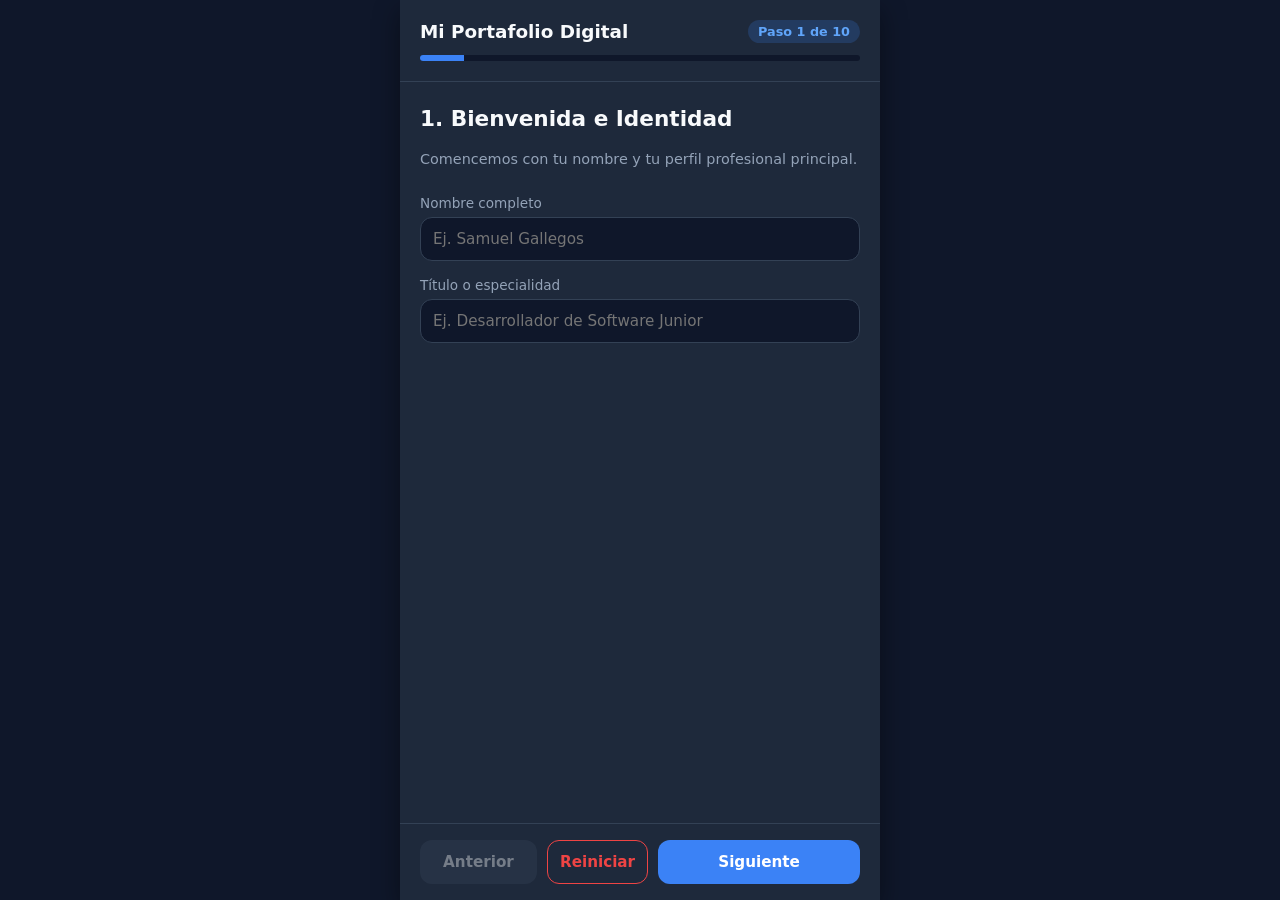
==== html/registro.html @ bf8e8d7f "Add files via upload" ====
<!DOCTYPE html>
<html lang="es">
<head>
  <meta charset="UTF-8">
  <meta name="viewport" content="width=device-width, initial-scale=1.0">
  <title>Mi Portafolio Digital</title>
  <link rel="stylesheet" href="../Css/diseño.css">
</head>
<body>
  <div class="app-container">
    <header class="app-header">
      <div class="header-top">
        <h1>Mi Portafolio Digital</h1>
        <span id="step-indicator" class="step-badge">Paso 1 de 10</span>
      </div>
      <div class="progress-bar">
        <div id="progress-fill" class="progress-fill"></div>
      </div>
    </header>

    <main id="wizard-content" class="wizard-content">
      <!-- Renderizado dinámico por DOMUI -->
    </main>

    <footer class="app-footer">
      <button id="btn-prev" class="btn btn-secondary" type="button">Anterior</button>
      <button id="btn-reset" class="btn btn-danger" type="button" title="Borrar todo">Reiniciar</button>
      <button id="btn-next" class="btn btn-primary" type="button">Siguiente</button>
    </footer>
  </div>

  <script src="../js/registro.js"></script>
</body>
</html>
---- Css/diseño.css ----
:root {
  --bg-dark: #0f172a;
  --card-bg: #1e293b;
  --input-bg: #0f172a;
  --text-main: #f8fafc;
  --text-muted: #94a3b8;
  --primary: #3b82f6;
  --primary-hover: #2563eb;
  --danger: #ef4444;
  --border: #334155;
  --radius: 12px;
}

* {
  box-sizing: border-box;
  margin: 0;
  padding: 0;
  font-family: 'Segoe UI', system-ui, -apple-system, sans-serif;
}

body {
  background-color: var(--bg-dark);
  color: var(--text-main);
  display: flex;
  justify-content: center;
  min-height: 100vh;
}

.app-container {
  width: 100%;
  max-width: 480px;
  background-color: var(--card-bg);
  display: flex;
  flex-direction: column;
  min-height: 100vh;
  box-shadow: 0 10px 25px rgba(0, 0, 0, 0.4);
}

.app-header {
  padding: 20px;
  border-bottom: 1px solid var(--border);
  position: sticky;
  top: 0;
  background-color: var(--card-bg);
  z-index: 10;
}

.header-top {
  display: flex;
  justify-content: space-between;
  align-items: center;
  margin-bottom: 12px;
}

.header-top h1 {
  font-size: 1.15rem;
  font-weight: 700;
}

.step-badge {
  background: rgba(59, 130, 246, 0.2);
  color: #60a5fa;
  padding: 4px 10px;
  border-radius: 20px;
  font-size: 0.8rem;
  font-weight: 600;
}

.progress-bar {
  width: 100%;
  height: 6px;
  background-color: var(--input-bg);
  border-radius: 10px;
  overflow: hidden;
}

.progress-fill {
  height: 100%;
  background-color: var(--primary);
  width: 10%;
  transition: width 0.3s ease;
}

.wizard-content {
  flex: 1;
  padding: 24px 20px;
  display: flex;
  flex-direction: column;
  gap: 16px;
}

.step-title {
  font-size: 1.35rem;
  margin-bottom: 4px;
}

.step-desc {
  color: var(--text-muted);
  font-size: 0.9rem;
  margin-bottom: 12px;
}

.form-group {
  display: flex;
  flex-direction: column;
  gap: 6px;
}

label {
  font-size: 0.85rem;
  color: var(--text-muted);
  font-weight: 500;
}

input, textarea, select {
  background-color: var(--input-bg);
  border: 1px solid var(--border);
  color: var(--text-main);
  padding: 12px;
  border-radius: var(--radius);
  font-size: 0.95rem;
  outline: none;
  transition: border-color 0.2s;
}

input:focus, textarea:focus, select:focus {
  border-color: var(--primary);
}

textarea {
  resize: vertical;
  min-height: 90px;
}

.app-footer {
  padding: 16px 20px;
  border-top: 1px solid var(--border);
  display: flex;
  justify-content: space-between;
  gap: 10px;
  background-color: var(--card-bg);
}

.btn {
  padding: 12px 16px;
  border: none;
  border-radius: var(--radius);
  font-weight: 600;
  font-size: 0.95rem;
  cursor: pointer;
  transition: opacity 0.2s, background-color 0.2s;
}

.btn:disabled {
  opacity: 0.4;
  cursor: not-allowed;
}

.btn-primary {
  background-color: var(--primary);
  color: white;
  flex: 2;
}

.btn-primary:hover:not(:disabled) {
  background-color: var(--primary-hover);
}

.btn-secondary {
  background-color: var(--border);
  color: var(--text-main);
  flex: 1;
}

.btn-danger {
  background-color: transparent;
  border: 1px solid var(--danger);
  color: var(--danger);
  padding: 12px;
}

/* Estilos para subir imágenes */
input[type="file"] {
  padding: 10px;
  cursor: pointer;
}

input[type="file"]::file-selector-button {
  background-color: var(--primary);
  color: white;
  border: none;
  padding: 8px 12px;
  border-radius: 8px;
  margin-right: 12px;
  font-weight: 600;
  cursor: pointer;
  transition: background-color 0.2s;
}

input[type="file"]::file-selector-button:hover {
  background-color: var(--primary-hover);
}

.image-preview-grid {
  display: grid;
  grid-template-columns: repeat(2, 1fr);
  gap: 10px;
  margin-top: 8px;
}

.image-card {
  position: relative;
  border-radius: 8px;
  overflow: hidden;
  border: 1px solid var(--border);
  background: var(--input-bg);
}

.image-card img {
  width: 100%;
  height: 110px;
  object-fit: cover;
  display: block;
}

.btn-remove-img {
  position: absolute;
  top: 6px;
  right: 6px;
  background: rgba(239, 68, 68, 0.9);
  color: white;
  border: none;
  border-radius: 50%;
  width: 24px;
  height: 24px;
  font-weight: bold;
  cursor: pointer;
  display: flex;
  align-items: center;
  justify-content: center;
}

/* Vista previa del CV */
.cv-preview {
  background: #ffffff;
  color: #1e293b;
  padding: 20px;
  border-radius: 8px;
  font-size: 0.88rem;
  line-height: 1.5;
}

.cv-preview h2 {
  color: #0f172a;
  border-bottom: 2px solid #3b82f6;
  padding-bottom: 6px;
  margin-bottom: 8px;
}

.cv-section {
  margin-top: 12px;
}

.cv-section h3 {
  font-size: 0.95rem;
  color: #2563eb;
  text-transform: uppercase;
  margin-bottom: 4px;
}

.cv-images-grid {
  display: grid;
  grid-template-columns: repeat(2, 1fr);
  gap: 10px;
  margin-top: 8px;
}

.cv-images-grid img {
  width: 100%;
  max-height: 180px;
  object-fit: contain;
  border: 1px solid #cbd5e1;
  border-radius: 6px;
  padding: 4px;
  background: #f8fafc;
}

/* Estilos para generar el PDF al imprimir */
@media print {
  body {
    background: white;
  }
  .app-container {
    max-width: 100%;
    box-shadow: none;
  }
  .app-header, .app-footer, .no-print {
    display: none !important;
  }
  .wizard-content {
    padding: 0;
  }
  .cv-preview {
    padding: 0;
  }
}
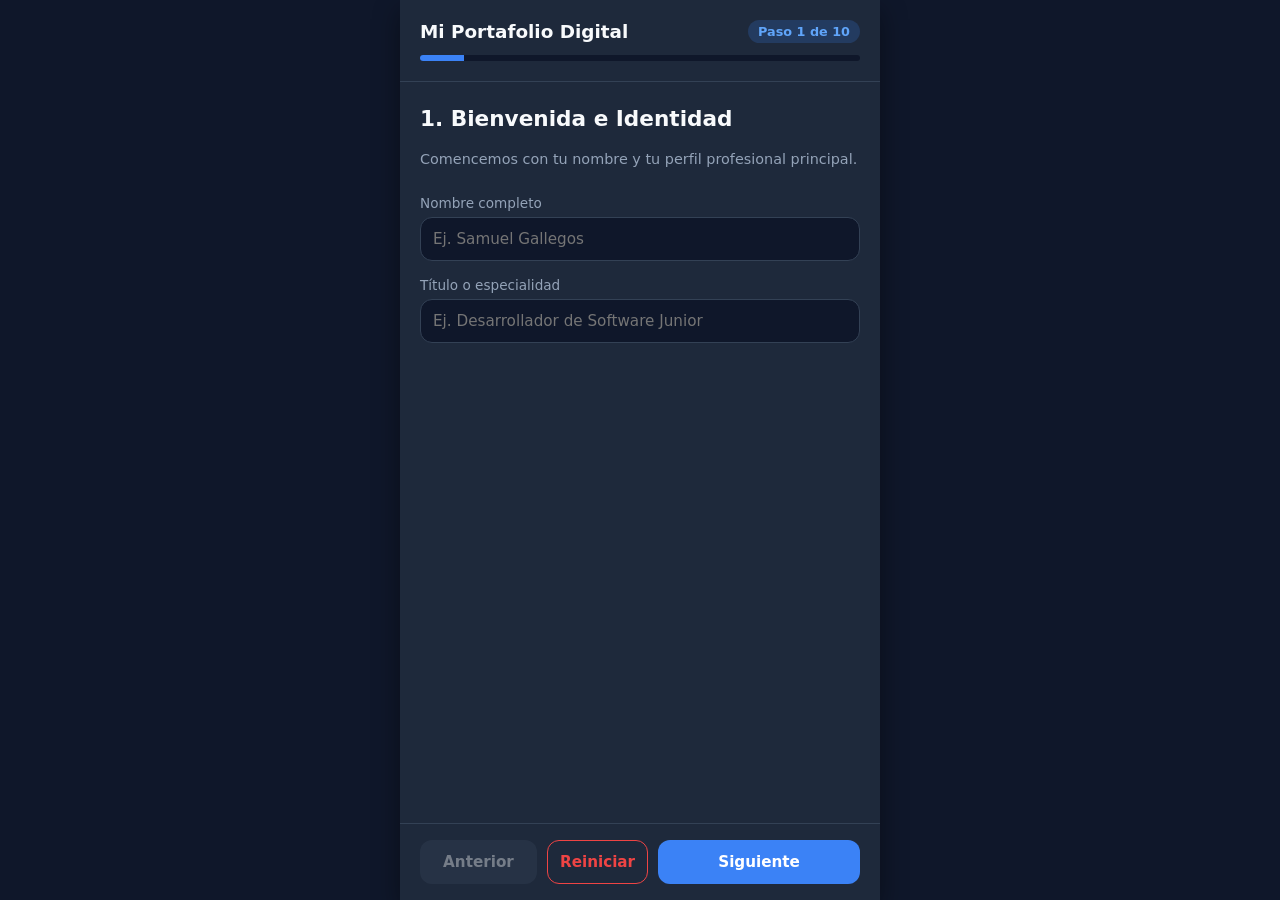
==== commit 0673c728: "Add files via upload" ====
--- a/html/registro.html
+++ b/html/registro.html
@@ -5,6 +5,13 @@
   <meta name="viewport" content="width=device-width, initial-scale=1.0">
   <title>Mi Portafolio Digital</title>
   <link rel="stylesheet" href="../Css/diseño.css">
+  <link rel="manifest" href="../manifest.json">
+  <meta name="theme-color" content="#000000">
+  <script>
+    if ('serviceWorker' in navigator) {
+      navigator.serviceWorker.register('../sw.js');
+    }
+  </script>
 </head>
 <body>
   <div class="app-container">
